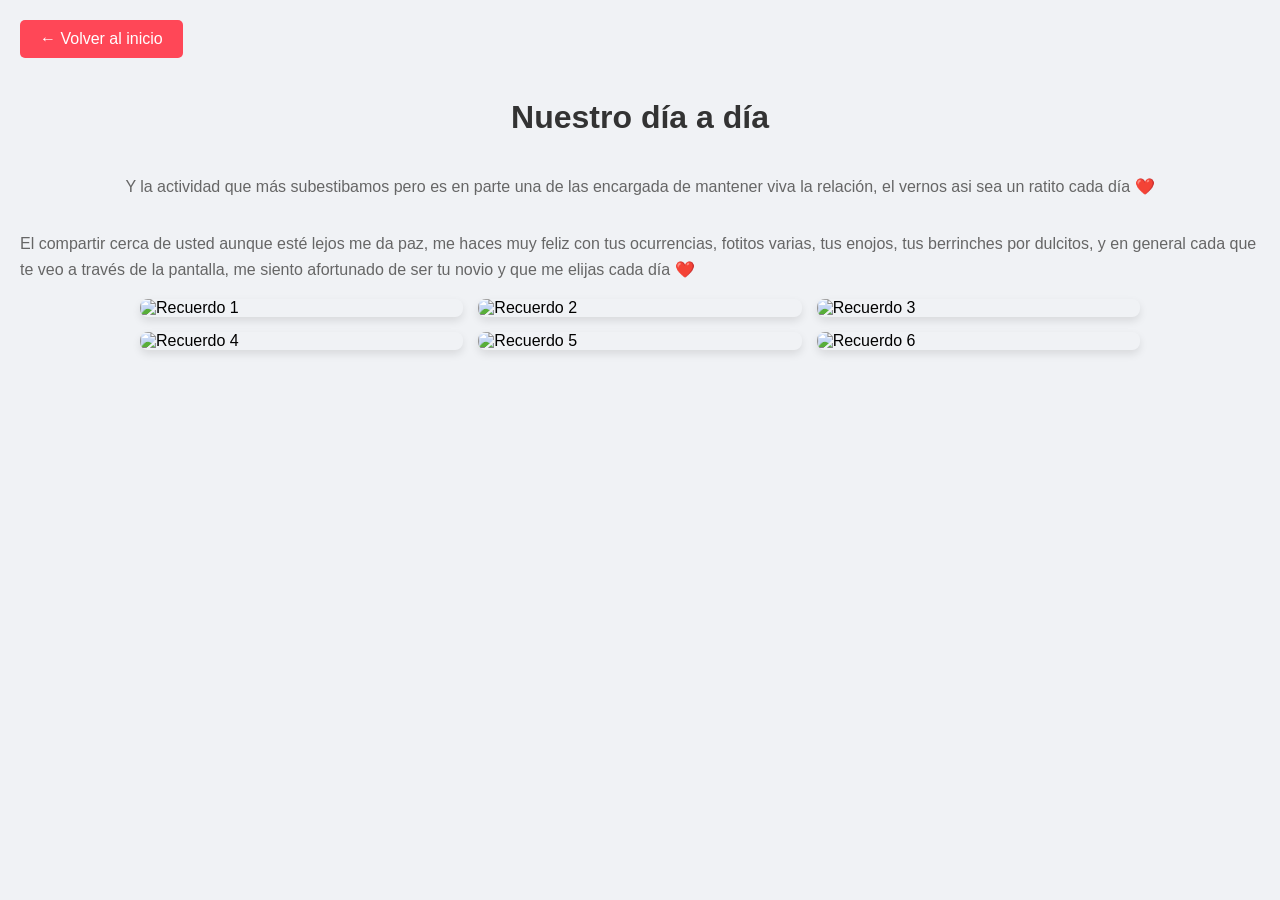
==== dia_a_dia.html @ 5e72ecf6 "Inicio" ====
<!DOCTYPE html>
<html lang="es">
<head>
    <meta charset="UTF-8">
    <meta name="viewport" content="width=device-width, initial-scale=1.0">
    <title>Viaje a [Ciudad 1]</title>
    <link rel="stylesheet" href="style.css">
</head>
<body>

    <a href="index.html" class="btn-volver">← Volver al inicio</a>

    <h1>Nuestro día a día</h1>
    <p>Y la actividad que más subestibamos pero es en parte una de las encargada de mantener viva la relación, el vernos asi sea un ratito cada día ❤️</p>
    <p>El compartir cerca de usted aunque esté lejos me da paz, me haces muy feliz con tus ocurrencias, fotitos varias, tus enojos, tus berrinches por dulcitos, y en general cada que te veo a través de la pantalla, me siento afortunado de ser tu novio y que me elijas cada día ❤️</p>
    <div class="galeria">
        <img src="img/d_foto1.jpeg" alt="Recuerdo 1">
        <img src="img/d_foto2.png" alt="Recuerdo 2">
        <img src="img/d_foto3.jpeg" alt="Recuerdo 3">
        <img src="img/d_foto4.jpeg" alt="Recuerdo 4">
        <img src="img/d_foto5.jpeg" alt="Recuerdo 5">
        <img src="img/d_foto6.jpeg" alt="Recuerdo 6">
    </div>

</body>
</html>
---- style.css ----
/* style.css */
body { 
    font-family: 'Segoe UI', Tahoma, Geneva, Verdana, sans-serif; 
    background-color: #f0f2f5; 
    margin: 0; 
    display: flex; 
    flex-direction: column; 
    align-items: center; 
    min-height: 100vh; 
    padding: 20px;
    box-sizing: border-box;
}

/* Contenedor principal de pestañas */
.card-container { 
    background: white; 
    width: 100%; 
    max-width: 800px; 
    border-radius: 15px; 
    box-shadow: 0 10px 25px rgba(0,0,0,0.1); 
    overflow: hidden; 
}

/* Pestañas */
.tabs { display: flex; background: #333; }
.tab-btn { 
    flex: 1; padding: 15px; border: none; background: none; 
    color: white; cursor: pointer; font-size: 16px; transition: 0.3s; 
}
.tab-btn:hover { background: #555; }
.tab-btn.active { background: #ff4757; font-weight: bold; }

/* Contenido de las pestañas */
.content { display: none; padding: 30px; text-align: center; animation: fadeEffect 0.5s; }
.content.active { display: block; }
@keyframes fadeEffect { from {opacity: 0;} to {opacity: 1;} }

/* Tipografía */
h1, h2 { color: #333; }
p { color: #666; line-height: 1.6; }

/* --- SECCIÓN: Cuadrícula de Tarjetas (Pestaña 2) --- */
.grid-menu {
    display: grid;
    grid-template-columns: repeat(auto-fit, minmax(250px, 1fr));
    gap: 20px;
    margin-top: 20px;
}

.nav-card {
    background: #fff;
    border-radius: 10px;
    overflow: hidden;
    text-decoration: none;
    color: #333;
    box-shadow: 0 4px 10px rgba(0,0,0,0.1);
    transition: transform 0.2s, box-shadow 0.2s;
    display: flex;
    flex-direction: column;
}

.nav-card:hover {
    transform: translateY(-5px);
    box-shadow: 0 10px 20px rgba(0,0,0,0.2);
}

.nav-card img {
    width: 100%;
    height: 180px;
    object-fit: cover;
}

.nav-card h3 { margin: 15px 0; font-size: 1.2rem; }

/* --- SECCIÓN: Subpáginas (Viajes, Juegos, etc.) --- */
.btn-volver {
    display: inline-block;
    margin-bottom: 20px;
    padding: 10px 20px;
    background-color: #ff4757;
    color: white;
    text-decoration: none;
    border-radius: 5px;
    align-self: flex-start;
}
.btn-volver:hover { background-color: #ff6b81; }

.galeria {
    display: grid;
    grid-template-columns: repeat(auto-fit, minmax(250px, 1fr));
    gap: 15px;
    width: 100%;
    max-width: 1000px;
}
.galeria img { width: 100%; border-radius: 8px; box-shadow: 0 4px 8px rgba(0,0,0,0.1); }
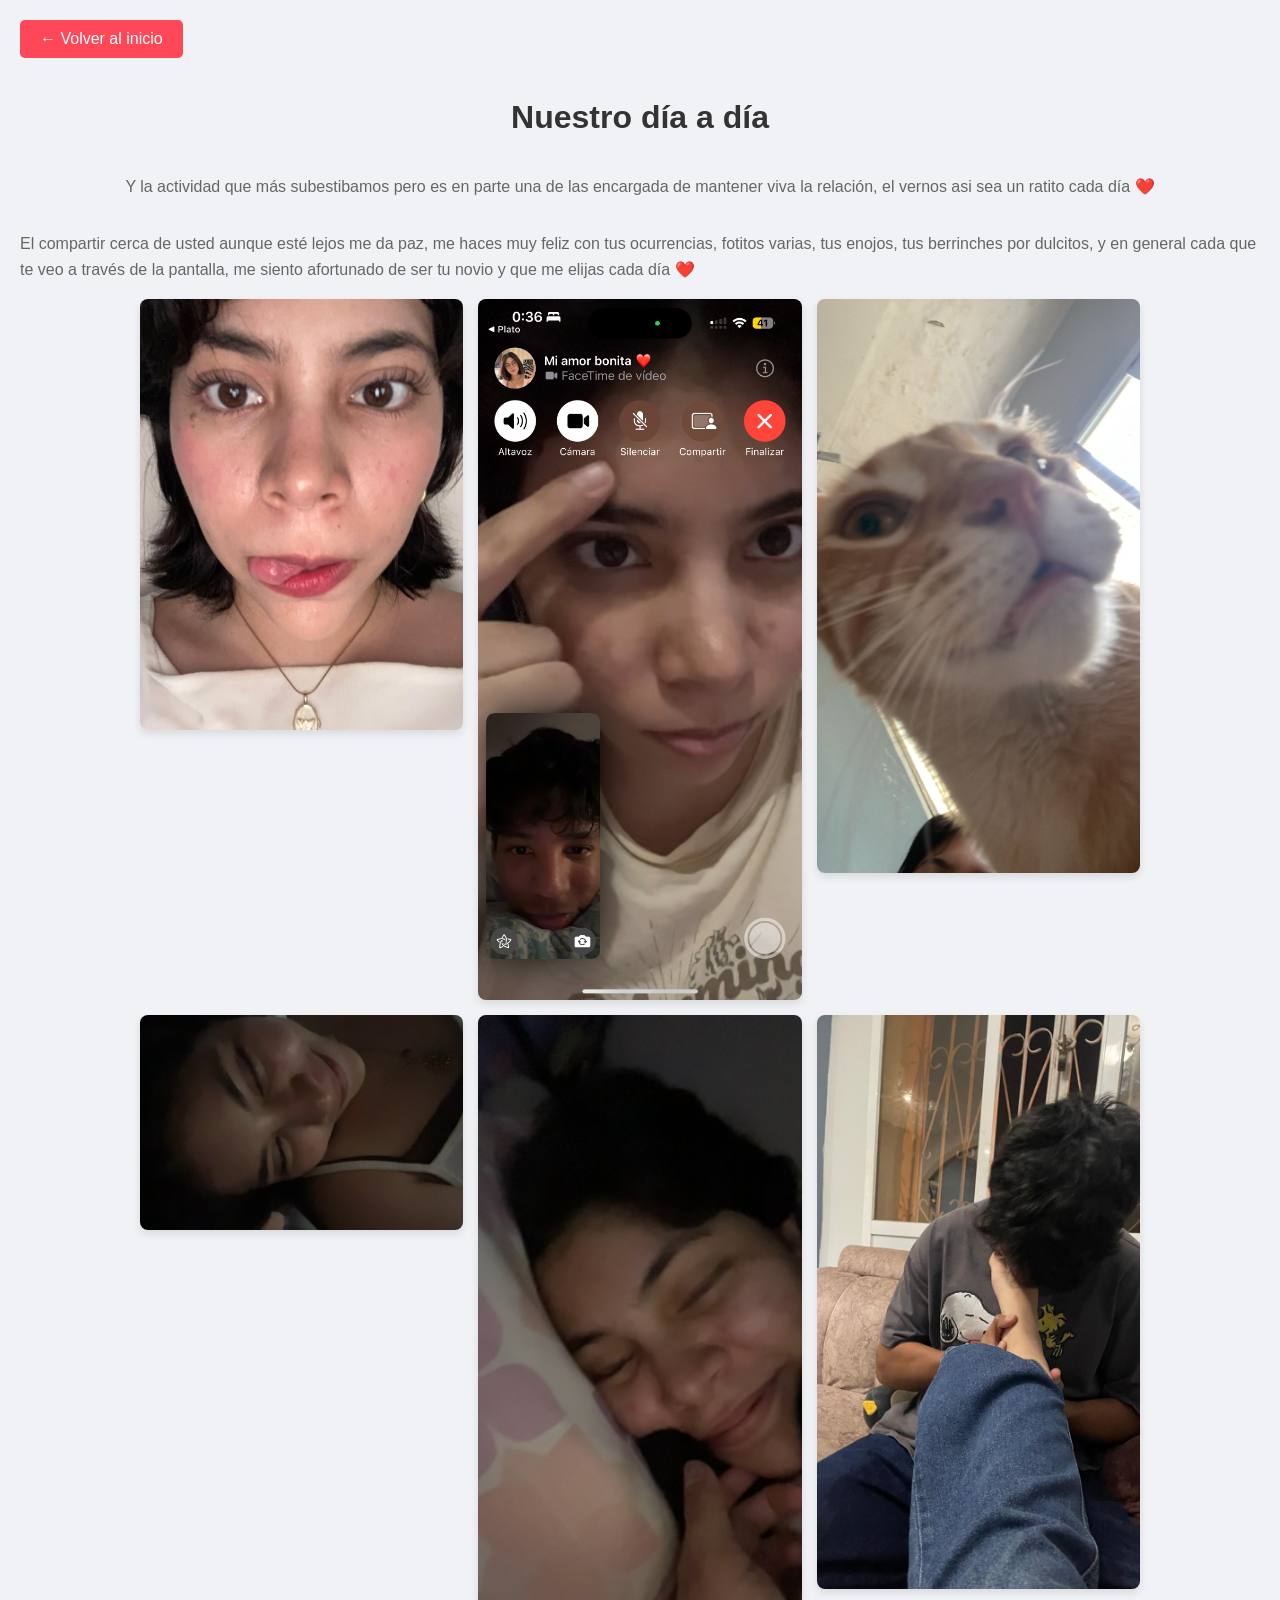
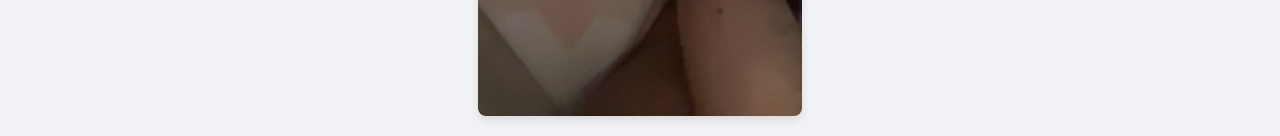
==== commit fef16a47: "Update dia_a_dia.html" ====
--- a/dia_a_dia.html
+++ b/dia_a_dia.html
@@ -14,13 +14,14 @@
     <p>Y la actividad que más subestibamos pero es en parte una de las encargada de mantener viva la relación, el vernos asi sea un ratito cada día ❤️</p>
     <p>El compartir cerca de usted aunque esté lejos me da paz, me haces muy feliz con tus ocurrencias, fotitos varias, tus enojos, tus berrinches por dulcitos, y en general cada que te veo a través de la pantalla, me siento afortunado de ser tu novio y que me elijas cada día ❤️</p>
     <div class="galeria">
-        <img src="img/d_foto1.jpeg" alt="Recuerdo 1">
-        <img src="img/d_foto2.png" alt="Recuerdo 2">
-        <img src="img/d_foto3.jpeg" alt="Recuerdo 3">
-        <img src="img/d_foto4.jpeg" alt="Recuerdo 4">
-        <img src="img/d_foto5.jpeg" alt="Recuerdo 5">
-        <img src="img/d_foto6.jpeg" alt="Recuerdo 6">
+        <img src="img/d_foto1.JPEG" alt="Recuerdo 1">
+        <img src="img/d_foto2.PNG" alt="Recuerdo 2">
+        <img src="img/d_foto3.JPEG" alt="Recuerdo 3">
+        <img src="img/d_foto4.JPEG" alt="Recuerdo 4">
+        <img src="img/d_foto5.JPEG" alt="Recuerdo 5">
+        <img src="img/d_foto6.JPEG" alt="Recuerdo 6">
     </div>
 
 </body>
-</html>+
+</html>
